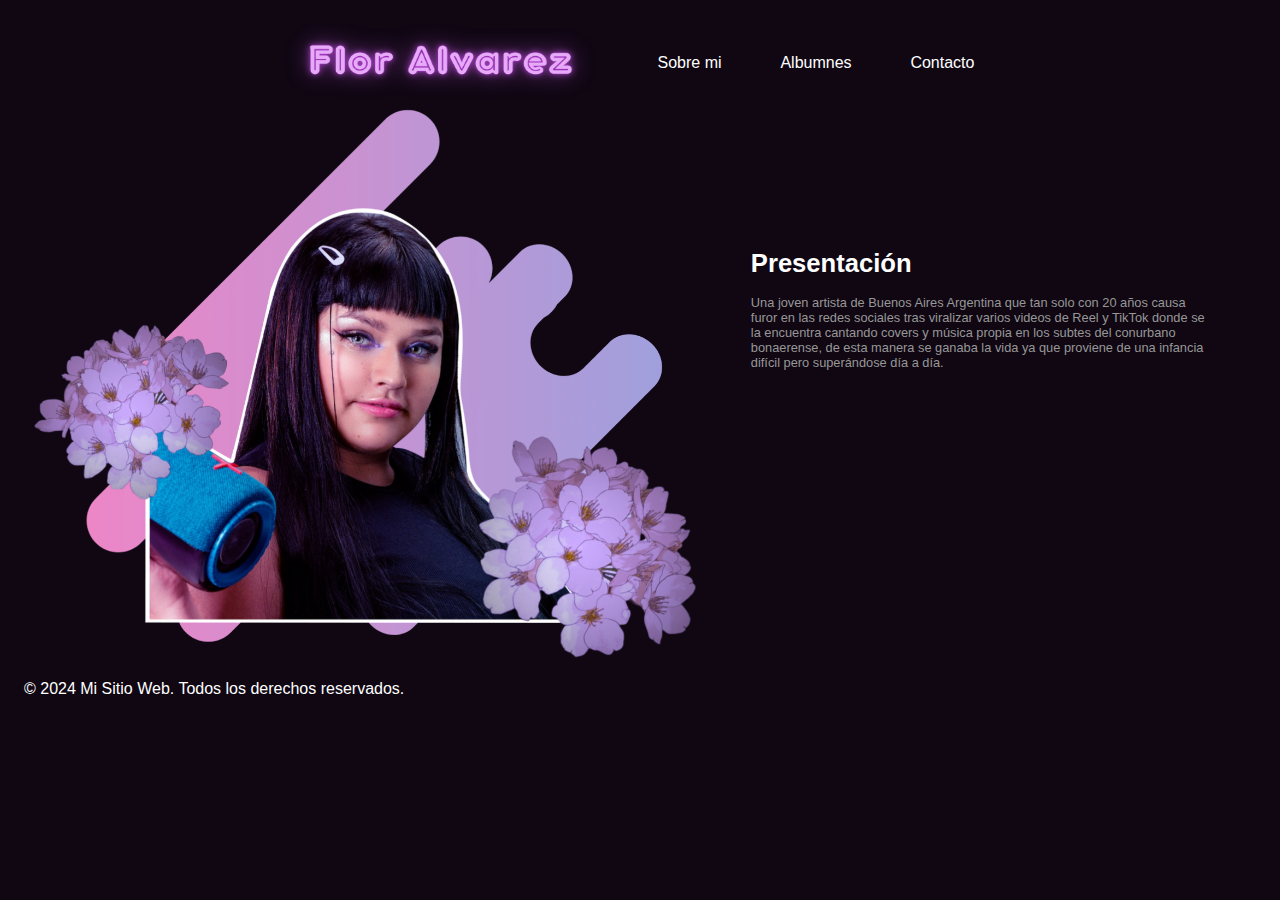
==== index.html @ a85e3d86 "Actualizacion" ====
<!DOCTYPE html>
<html lang="es">
<head>
    <meta charset="UTF-8">
    <meta name="viewport" content="width=device-width, initial-scale=1.0">
    <title> • Flor ALvarez • </title>
    <link rel="stylesheet" href="style.css">
</head>
<body>
    <nav>
        <img id="home" class="nombre" src="Flor Alvarez.png" alt="nombre de flor">
        <div class="navar">
            <button id="pagina1"> Sobre mi </button>
            <button id="pagina2"> Albumnes </button>
            <button id="pagina3"> Contacto </button>
        </div>
        
    </nav>
    <div class="p1" id="presentacion">
        <img class="flor" src="florpng.png" alt="Flor">
        <div class="texto1">
            <h1>Presentación</h1>
            <p> Una joven artista de Buenos Aires Argentina que tan solo con 20 años causa furor en las redes sociales tras viralizar varios videos de Reel y TikTok donde se la encuentra cantando covers y música propia en los subtes del conurbano bonaerense, de esta manera se ganaba la vida ya que proviene de una infancia difícil pero superándose día a día.</p>
        </div>
    </div>
    <div id="contentContainer">
        <p>Contenido inicial. Pulsa los botones para cargar nuevas páginas aquí.</p>
    </div>
    <footer-component></footer-component>
    <script src="app.js"></script>
</body>
</html>
---- style.css ----
body {
    font-family: 'Arial', sans-serif;
    background-color: #f4f4f9;
    margin: 0;
    padding: 1.5rem;
    color: #ffffff;
    background-color: #100713;
}

nav {
    max-width: fit-content;
    margin: 0 auto;
    display: flex;
}
.nombre{
    width: 20rem;
    height:5rem;
    text-align: left;
    cursor: pointer;
}
.navar{
    margin-left: 2rem;
    margin-top: 1rem;
    justify-content: right;
}
button {
    display: inline-block;
    padding: .7rem 1.5rem;
    margin: .2rem;
    background-color:#100713 ;
    color: white;
    border: none;
    border-radius: .5rem;
    cursor: pointer;
    font-size: 1rem;
    transition: background-color 0.3s, transform 0.3s;
}
button:hover {
    background-color: #357ABD;
    transform: scale(1.1);
}
button:active {
    background-color: #e756d6
    ;
}







/* HOME */

.flor{
    width: 55%;
}
.p1{
 display: flex;
}
.texto1{
    margin: 0%;
    margin-top: 8rem;
    margin-left: 4%;
    margin-right: 4%;
    font-size: .8rem;
}
.texto1 p{
    color: rgb(151, 151, 151);
    font-family: 'Gill Sans', 'Gill Sans MT', Calibri, 'Trebuchet MS', sans-serif;
}



#contentContainer {
    margin-top: 30px;
    padding: 20px;
    border-radius: 8px;
    box-shadow: 0 4px 8px rgba(0, 0, 0, 0.1);
    transition: opacity 0.3s;
    display: none;
}
#contentContainer p {
    font-size: .9rem;
    color: rgb(151, 151, 151);
    font-family: 'Gill Sans', 'Gill Sans MT', Calibri, 'Trebuchet MS', sans-serif;
    margin: 0;
}
#contentContainer {
    max-width: 40rem;
    margin: 0 auto;
}



/* SOBRE MI */
.info{
    margin-bottom: 5rem;
}
.flors{
    width: 20rem;
    float: left;
    padding-right: .8rem;
}




/* CONTACTO */
.contacto{
    display: flex;
    text-align: left;
}
.cc1{
   width: 50%;
   padding-right: 6rem;
}
form input{
    width: 18rem;
    height: 1rem;
    background-color: #cc57f331;
    color:white;
    padding:3%;
    margin: 2%;
    margin-left: 0;
    border-radius: 10px;
    border-color: #100713;
}
#mensaje{
    background-color: #cc57f331;
    color:white;
    padding:3%;
    margin-top: 2%;
    resize: none;
    border-radius: 10px;
    border-color: #100713;
    font-family: 'Arial', sans-serif;
}
#bc{
    background-color: #da44b926;
    margin-top: 3%;
}
#bc:hover{
    background-color: #da44baba;
}
#bc:active{
    background-color: #7444daba;
}
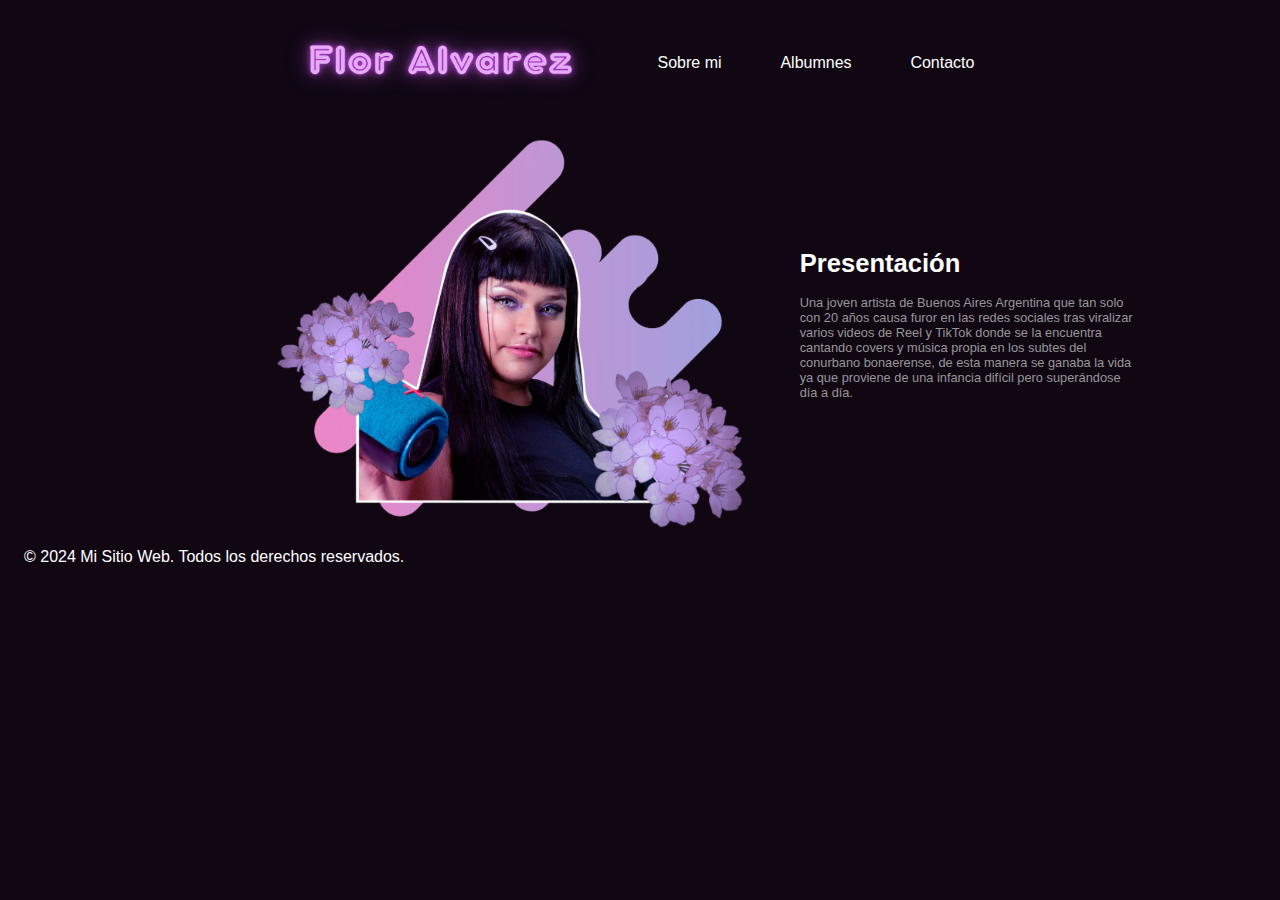
==== commit 68347a42: "Actualizaciones" ====
--- a/index.html
+++ b/index.html
@@ -24,7 +24,6 @@
         </div>
     </div>
     <div id="contentContainer">
-        <p>Contenido inicial. Pulsa los botones para cargar nuevas páginas aquí.</p>
     </div>
     <footer-component></footer-component>
     <script src="app.js"></script>
--- a/style.css
+++ b/style.css
@@ -36,7 +36,7 @@
     transition: background-color 0.3s, transform 0.3s;
 }
 button:hover {
-    background-color: #357ABD;
+    background-color: #57156b;
     transform: scale(1.1);
 }
 button:active {
@@ -53,7 +53,9 @@
 /* HOME */
 
 .flor{
-    width: 55%;
+    width: 30rem;
+    margin-left: 20%;
+    margin-top: 2rem;
 }
 .p1{
  display: flex;
@@ -62,7 +64,8 @@
     margin: 0%;
     margin-top: 8rem;
     margin-left: 4%;
-    margin-right: 4%;
+    margin-right: 10%;
+    max-width: 21rem;
     font-size: .8rem;
 }
 .texto1 p{
@@ -106,14 +109,72 @@
 
 
 
+
+/* ALBUNMES*/
+.buscadorc{
+    margin-top: 1rem;
+    margin: 0;
+    text-align: center;
+}
+.buscadorc input{
+    height: .4rem;
+}
+#bc2{
+    background-color: #570369e7;
+    margin-top: 3%;
+    height: 2.3rem;
+    border-radius: 5px;
+}
+#bc2:hover {
+    transform: none;
+}
+#bc2:active {
+    background-color: #2a063a
+    ;
+}
+.al{
+    margin-top: 3rem;
+    margin-bottom: 2rem;
+}
+.album:hover{
+    background-color:#000000c2;
+}
+.album img{
+    width: 10rem;
+    border: none;
+}
+.album:hover {
+    transform: none;
+}
+#canciones{
+    display:none;
+    margin-bottom: 2rem;
+}
+
+
+
+
 /* CONTACTO */
 .contacto{
     display: flex;
     text-align: left;
+    margin-top: 2rem;
+    margin-bottom: 2.5rem;
 }
 .cc1{
    width: 50%;
    padding-right: 6rem;
+}
+.tituloc{
+    color:#357ABD;
+    font-size: 50px;
+} 
+.cc2{
+    margin-top: .4rem;
+}
+.cc2 a{
+    text-decoration: none;
+    color: rgb(151, 151, 151);
 }
 form input{
     width: 18rem;
@@ -145,4 +206,12 @@
 }
 #bc:active{
     background-color: #7444daba;
+}
+
+
+
+
+/* FOOTER */
+footer{
+    background-color: #100713;
 }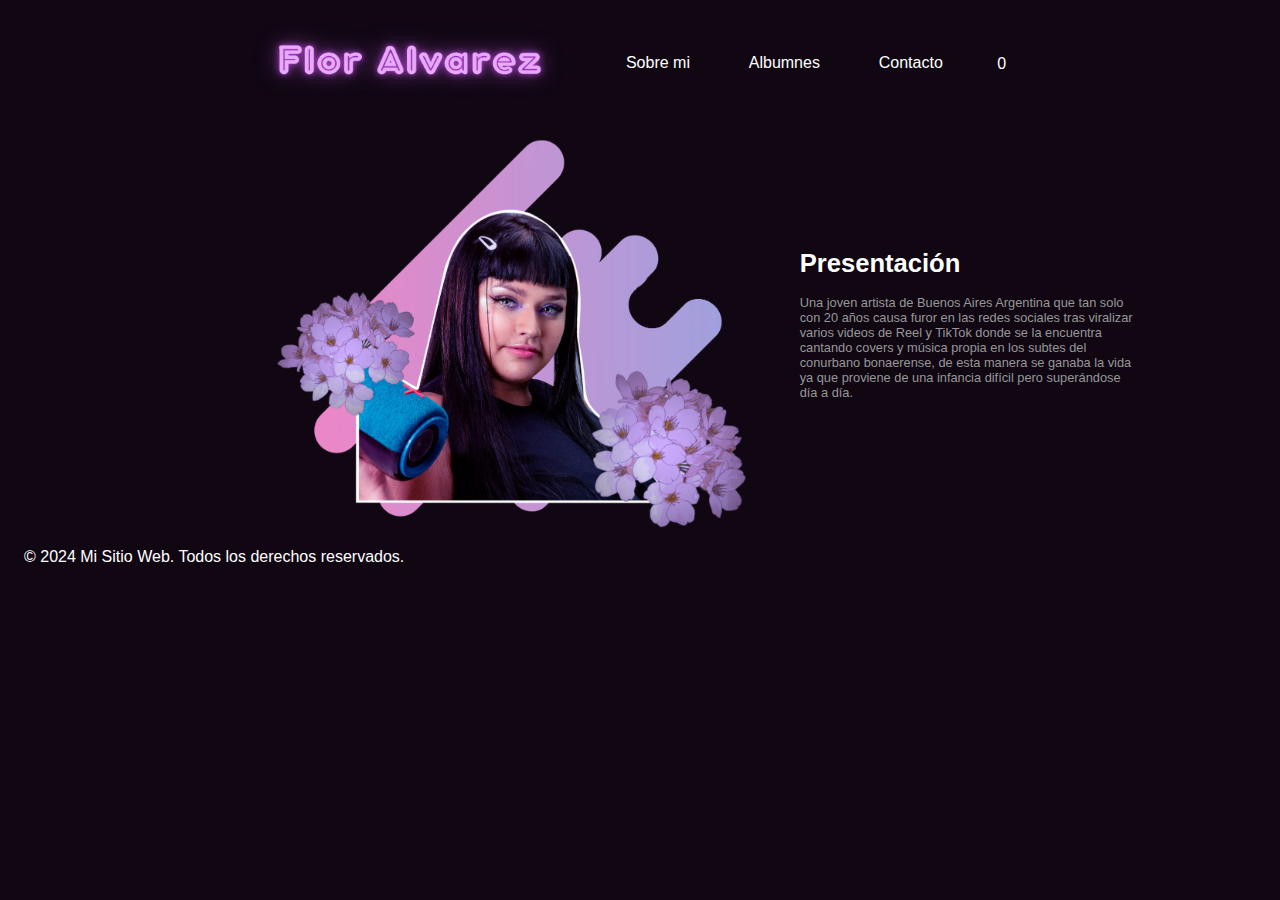
==== commit b11e391a: "Actualizar" ====
--- a/index.html
+++ b/index.html
@@ -9,14 +9,16 @@
 <body>
     <nav>
         <img id="home" class="nombre" src="Flor Alvarez.png" alt="nombre de flor">
+        <img id="home2" style="display: none;" class="nombre" src="Flor Alvarez2.JPG" alt="nombre de flor">
         <div class="navar">
             <button id="pagina1"> Sobre mi </button>
             <button id="pagina2"> Albumnes </button>
             <button id="pagina3"> Contacto </button>
         </div>
-        
+        <button id="toggleMode"> 0 </button>
     </nav>
     <div class="p1" id="presentacion">
+        <img src="" alt="">
         <img class="flor" src="florpng.png" alt="Flor">
         <div class="texto1">
             <h1>Presentación</h1>
--- a/style.css
+++ b/style.css
@@ -6,6 +6,51 @@
     color: #ffffff;
     background-color: #100713;
 }
+
+
+
+
+
+/* MODO OSCURO */
+
+body.dark-mode {
+    background-color: #d9d9d9;
+    color: rgb(10, 10, 10);
+}
+
+h1.dark-mode {
+    color: white;
+}
+
+body.dark-mode p {
+    color: #2e2e2e; 
+}
+body.dark-mode button {
+    background-color: #4b4747
+}
+
+body.dark-mode #contentContainer p {
+    color: #2e2e2e; 
+}
+
+body.dark-mode .cc2 p{
+    color: #2e2e2e; 
+}
+
+body.dark-mode .cc2 a{
+    color: #2e2e2e; 
+}
+ 
+body.dark-mode .cc1 button{
+    color: #2e2e2e; 
+
+}
+
+
+
+
+
+
 
 nav {
     max-width: fit-content;
@@ -50,6 +95,7 @@
 
 
 
+
 /* HOME */
 
 .flor{
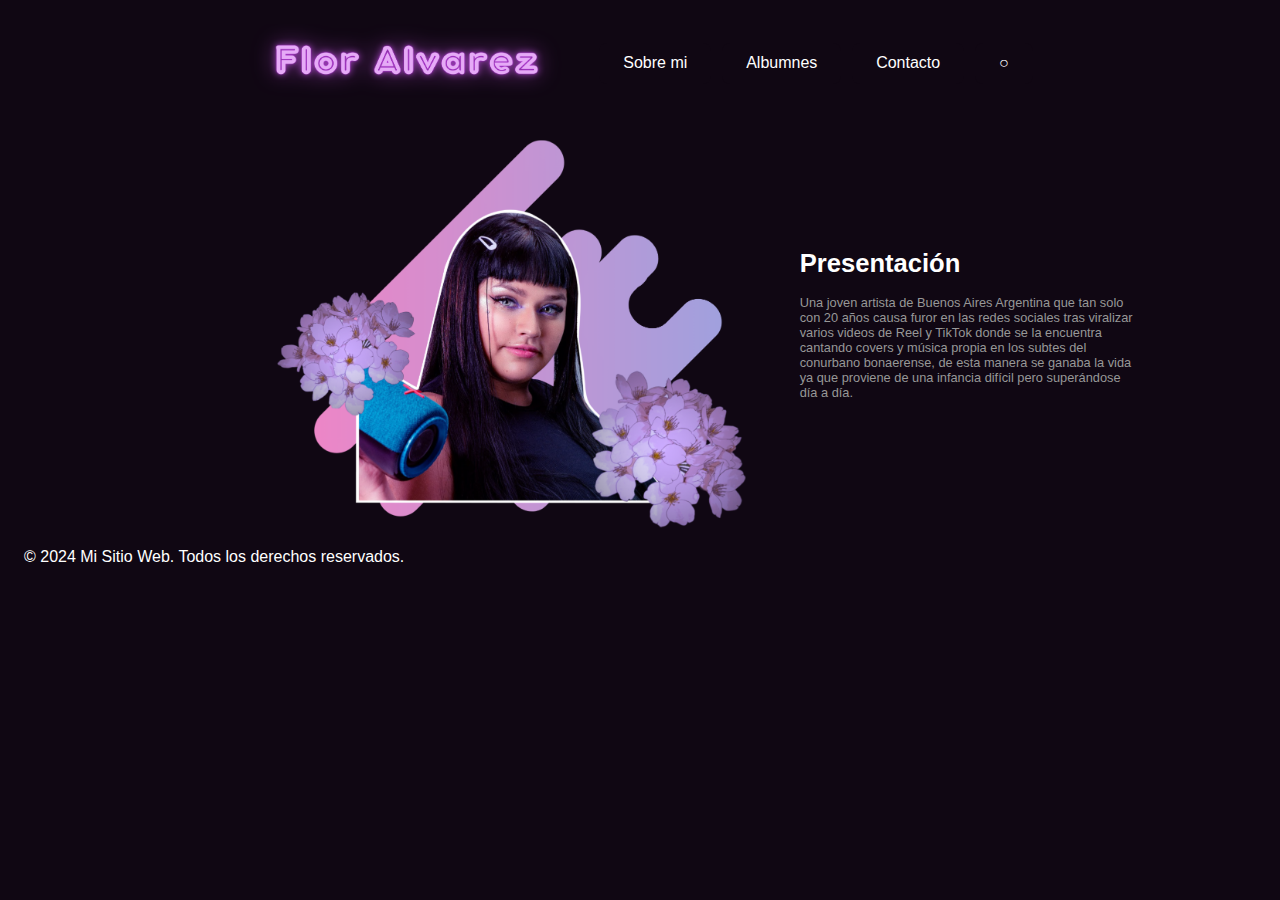
==== commit 16ba5da6: "Actualizaciones" ====
--- a/index.html
+++ b/index.html
@@ -14,12 +14,14 @@
             <button id="pagina1"> Sobre mi </button>
             <button id="pagina2"> Albumnes </button>
             <button id="pagina3"> Contacto </button>
+            <button id="toggleMode"> ○ </button>
         </div>
-        <button id="toggleMode"> 0 </button>
+       
     </nav>
     <div class="p1" id="presentacion">
         <img src="" alt="">
-        <img class="flor" src="florpng.png" alt="Flor">
+        <img id="flor2" style="display: none;" class="flor" src="florpng2.JPG" alt="Flor">
+        <img id="flor" class="flor" src="florpng.png" alt="Flor">
         <div class="texto1">
             <h1>Presentación</h1>
             <p> Una joven artista de Buenos Aires Argentina que tan solo con 20 años causa furor en las redes sociales tras viralizar varios videos de Reel y TikTok donde se la encuentra cantando covers y música propia en los subtes del conurbano bonaerense, de esta manera se ganaba la vida ya que proviene de una infancia difícil pero superándose día a día.</p>
--- a/style.css
+++ b/style.css
@@ -12,6 +12,7 @@
 
 
 /* MODO OSCURO */
+
 
 body.dark-mode {
     background-color: #d9d9d9;
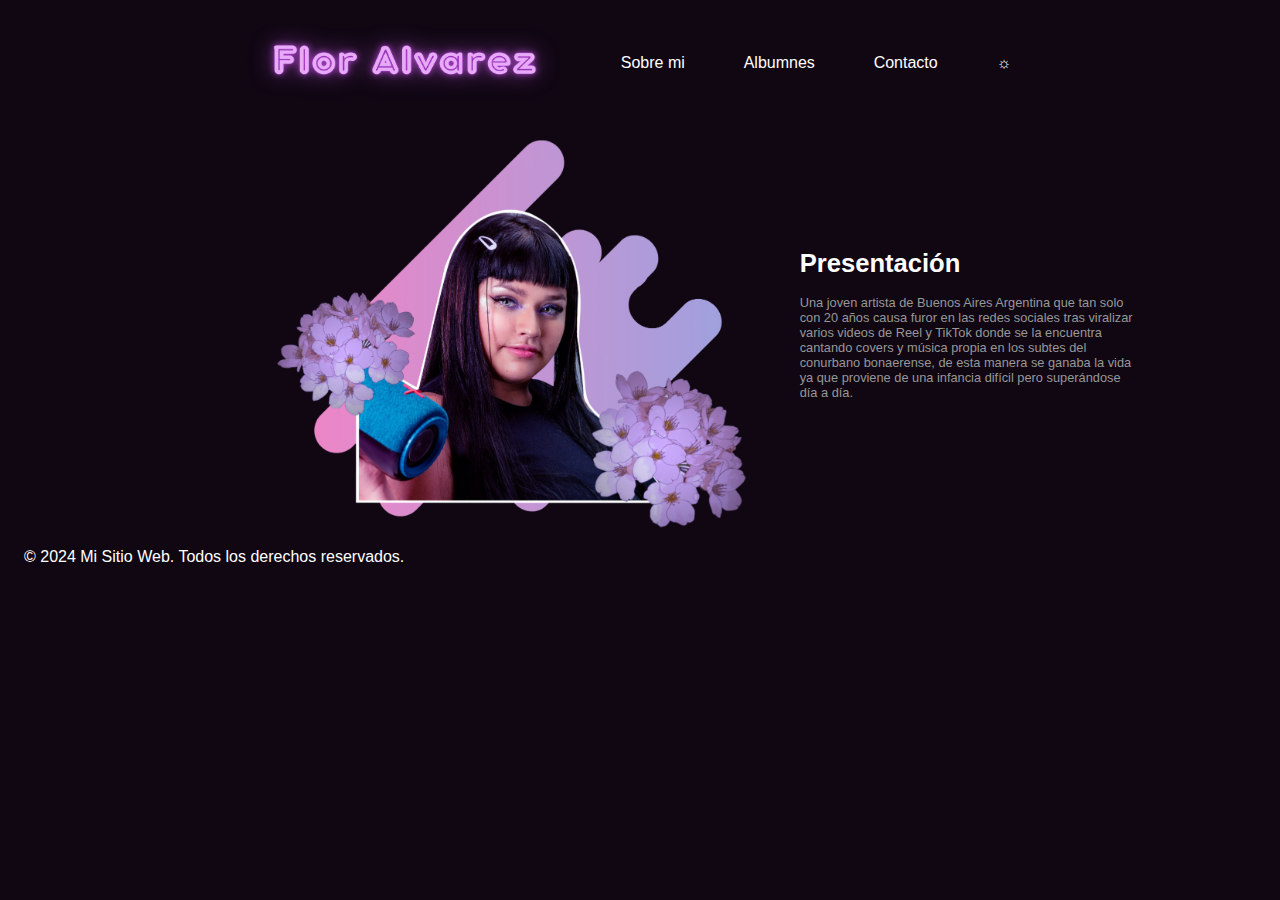
==== commit a2559675: "Actualizaciones" ====
--- a/index.html
+++ b/index.html
@@ -14,7 +14,7 @@
             <button id="pagina1"> Sobre mi </button>
             <button id="pagina2"> Albumnes </button>
             <button id="pagina3"> Contacto </button>
-            <button id="toggleMode"> ○ </button>
+            <button id="toggleMode"> ☼ </button>
         </div>
        
     </nav>
--- a/style.css
+++ b/style.css
@@ -184,10 +184,11 @@
     margin-bottom: 2rem;
 }
 .album:hover{
-    background-color:#000000c2;
+    background-color:#8f8f8fc2;
 }
 .album img{
-    width: 10rem;
+    width: 5rem;
+    height: 5rem;
     border: none;
 }
 .album:hover {
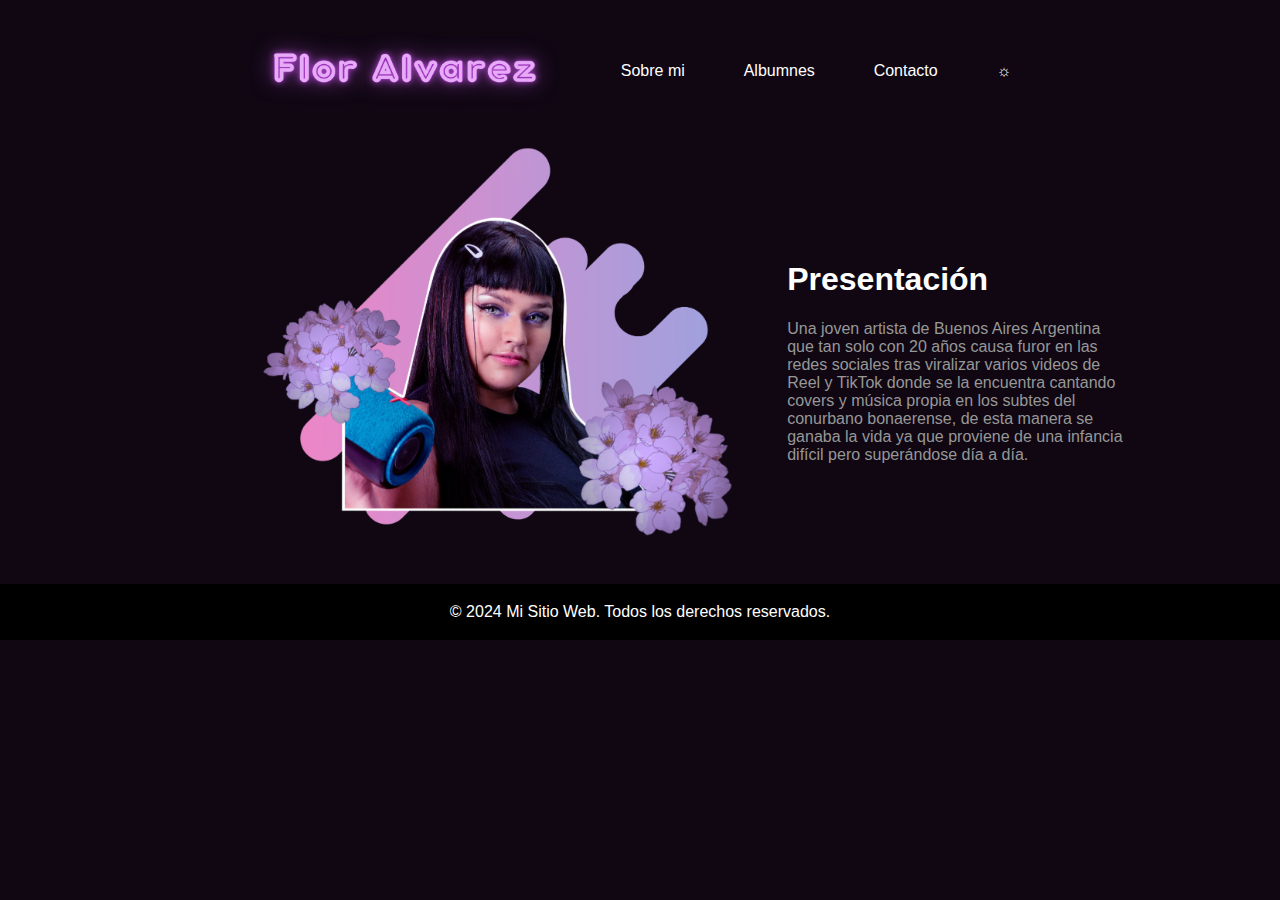
==== commit 9c777db1: "Actualizacion" ====
--- a/index.html
+++ b/index.html
@@ -31,5 +31,6 @@
     </div>
     <footer-component></footer-component>
     <script src="app.js"></script>
+    <script src="letra.js"></script>
 </body>
 </html>
--- a/style.css
+++ b/style.css
@@ -1,19 +1,13 @@
+
 body {
     font-family: 'Arial', sans-serif;
-    background-color: #f4f4f9;
+    background-color: #100713;
     margin: 0;
-    padding: 1.5rem;
     color: #ffffff;
     background-color: #100713;
 }
 
-
-
-
-
-/* MODO OSCURO */
-
-
+/* Modo oscuro */
 body.dark-mode {
     background-color: #d9d9d9;
     color: rgb(10, 10, 10);
@@ -24,56 +18,53 @@
 }
 
 body.dark-mode p {
-    color: #2e2e2e; 
-}
+    color: #2e2e2e;
+}
+
 body.dark-mode button {
-    background-color: #4b4747
-}
-
-body.dark-mode #contentContainer p {
-    color: #2e2e2e; 
-}
-
-body.dark-mode .cc2 p{
-    color: #2e2e2e; 
-}
-
-body.dark-mode .cc2 a{
-    color: #2e2e2e; 
-}
- 
-body.dark-mode .cc1 button{
-    color: #2e2e2e; 
-
-}
-
-
-
-
-
-
-
+    background-color: #4b4747;
+}
+
+body.dark-mode #contentContainer p,
+body.dark-mode .cc2 p,
+body.dark-mode .cc2 a,
+body.dark-mode .cc1 button {
+    color: #2e2e2e;
+}
+
+body.dark-mode footer.component {
+    color: #f4f4f9;
+}
+
+/* NAVBAR */
 nav {
     max-width: fit-content;
     margin: 0 auto;
+    margin-top: 2rem;
     display: flex;
-}
-.nombre{
+    flex-wrap: wrap;
+    justify-content: space-between;
+}
+
+.nombre {
     width: 20rem;
-    height:5rem;
+    height: 5rem;
     text-align: left;
     cursor: pointer;
 }
-.navar{
+
+.navar {
     margin-left: 2rem;
     margin-top: 1rem;
     justify-content: right;
 }
+
+/* Botones */
 button {
     display: inline-block;
     padding: .7rem 1.5rem;
     margin: .2rem;
-    background-color:#100713 ;
+    background-color: #100713;
     color: white;
     border: none;
     border-radius: .5rem;
@@ -81,33 +72,28 @@
     font-size: 1rem;
     transition: background-color 0.3s, transform 0.3s;
 }
+
 button:hover {
     background-color: #57156b;
     transform: scale(1.1);
 }
+
 button:active {
-    background-color: #e756d6
-    ;
-}
-
-
-
-
-
-
-
+    background-color: #e756d6;
+}
 
 /* HOME */
-
-.flor{
+.flor {
     width: 30rem;
     margin-left: 20%;
     margin-top: 2rem;
 }
-.p1{
- display: flex;
-}
-.texto1{
+
+.p1 {
+    display: flex;
+}
+
+.texto1 {
     margin: 0%;
     margin-top: 8rem;
     margin-left: 4%;
@@ -115,12 +101,11 @@
     max-width: 21rem;
     font-size: .8rem;
 }
-.texto1 p{
+
+.texto1 p {
     color: rgb(151, 151, 151);
     font-family: 'Gill Sans', 'Gill Sans MT', Calibri, 'Trebuchet MS', sans-serif;
 }
-
-
 
 #contentContainer {
     margin-top: 30px;
@@ -129,137 +114,256 @@
     box-shadow: 0 4px 8px rgba(0, 0, 0, 0.1);
     transition: opacity 0.3s;
     display: none;
-}
+    max-width: 40rem;
+    margin: 0 auto;
+}
+
 #contentContainer p {
     font-size: .9rem;
     color: rgb(151, 151, 151);
     font-family: 'Gill Sans', 'Gill Sans MT', Calibri, 'Trebuchet MS', sans-serif;
-    margin: 0;
-}
-#contentContainer {
-    max-width: 40rem;
-    margin: 0 auto;
-}
-
-
+}
 
 /* SOBRE MI */
-.info{
+.info {
     margin-bottom: 5rem;
 }
-.flors{
+
+.flors {
     width: 20rem;
     float: left;
     padding-right: .8rem;
 }
 
-
-
-
-
-/* ALBUNMES*/
-.buscadorc{
+/* ALBUNMES */
+.buscadorc {
     margin-top: 1rem;
     margin: 0;
     text-align: center;
 }
-.buscadorc input{
+
+.buscadorc input {
     height: .4rem;
 }
-#bc2{
+
+#bc2 {
     background-color: #570369e7;
     margin-top: 3%;
     height: 2.3rem;
     border-radius: 5px;
 }
+
 #bc2:hover {
     transform: none;
 }
+
 #bc2:active {
-    background-color: #2a063a
-    ;
-}
-.al{
+    background-color: #2a063a;
+}
+
+.al {
     margin-top: 3rem;
     margin-bottom: 2rem;
 }
-.album:hover{
-    background-color:#8f8f8fc2;
-}
-.album img{
+
+.album:hover {
+    background-color: #8f8f8fc2;
+}
+
+.album img {
     width: 5rem;
     height: 5rem;
     border: none;
 }
+
 .album:hover {
     transform: none;
 }
-#canciones{
-    display:none;
+
+#canciones {
+    display: none;
     margin-bottom: 2rem;
 }
 
-
-
-
 /* CONTACTO */
-.contacto{
+.contacto {
     display: flex;
     text-align: left;
     margin-top: 2rem;
     margin-bottom: 2.5rem;
-}
-.cc1{
-   width: 50%;
-   padding-right: 6rem;
-}
-.tituloc{
-    color:#357ABD;
+    flex-wrap: wrap;
+}
+
+.cc1 {
+    width: 50%;
+    padding-right: 6rem;
+}
+
+.tituloc {
+    color: #357ABD;
     font-size: 50px;
-} 
-.cc2{
+}
+
+.cc2 {
     margin-top: .4rem;
 }
-.cc2 a{
+
+.cc2 a {
     text-decoration: none;
     color: rgb(151, 151, 151);
 }
-form input{
+
+form input {
     width: 18rem;
     height: 1rem;
     background-color: #cc57f331;
-    color:white;
-    padding:3%;
+    color: white;
+    padding: 3%;
     margin: 2%;
     margin-left: 0;
     border-radius: 10px;
     border-color: #100713;
 }
-#mensaje{
+
+#mensaje {
     background-color: #cc57f331;
-    color:white;
-    padding:3%;
+    color: white;
+    padding: 3%;
     margin-top: 2%;
     resize: none;
     border-radius: 10px;
     border-color: #100713;
     font-family: 'Arial', sans-serif;
 }
-#bc{
+
+#bc {
     background-color: #da44b926;
     margin-top: 3%;
 }
-#bc:hover{
+
+#bc:hover {
     background-color: #da44baba;
 }
-#bc:active{
+
+#bc:active {
     background-color: #7444daba;
 }
 
-
-
-
 /* FOOTER */
-footer{
-    background-color: #100713;
-}+footer {
+    margin-top: 2.7rem;
+    background: #000000;
+    text-align: center;
+    padding: 0.2rem;
+    bottom: 0;
+    left: 0;
+}
+
+
+
+
+
+
+/* MEDIA QUERIES */
+
+@media (max-width: 600px) {
+    .flor, .texto1, .nombre, .cc1 {
+        width: 100%;
+        margin-left: 0;
+    }
+
+    .nombre {
+        text-align: center;
+        width: auto;
+    }
+
+    .navar {
+        margin-left: 0;
+        margin-top: 1rem;
+        justify-content: center;
+    }
+
+    .texto1 {
+        margin-left: 2%;
+        margin-right: 2%;
+        font-size: .9rem;
+    }
+
+    #contentContainer {
+        padding: 10px;
+        width: 90%;
+    }
+
+    form input {
+        width: 100%;
+        margin-left: 0;
+    }
+
+    footer {
+        padding: 1rem;
+    }
+
+    .contacto {
+        flex-direction: column;
+        align-items: center;
+    }
+
+    .cc1 {
+        width: 100%;
+        padding-right: 0;
+    }
+
+    .cc2 p {
+        margin: 1px;
+
+    }
+}
+
+
+
+
+
+
+
+@media (max-width: 768px) {
+    .flor, .texto1, .nombre {
+        width: 80%;
+        margin-left: 0;
+    }
+
+    .texto1 {
+        margin-top: 5rem;
+        font-size: 1rem;
+    }
+
+    .album img {
+        width: 7rem;
+        height: 7rem;
+    }
+
+    .contacto {
+        flex-direction: column;
+        align-items: center;
+    }
+
+    .cc1 {
+        width: 100%;
+        box-sizing: border-box;
+    }
+    div .p1{
+        display:table-column ;
+    }
+}
+
+
+
+
+@media (min-width: 1024px) {
+    .flor {
+        width: 30rem;
+    }
+
+    .texto1 {
+        font-size: 1rem;
+    }
+}
